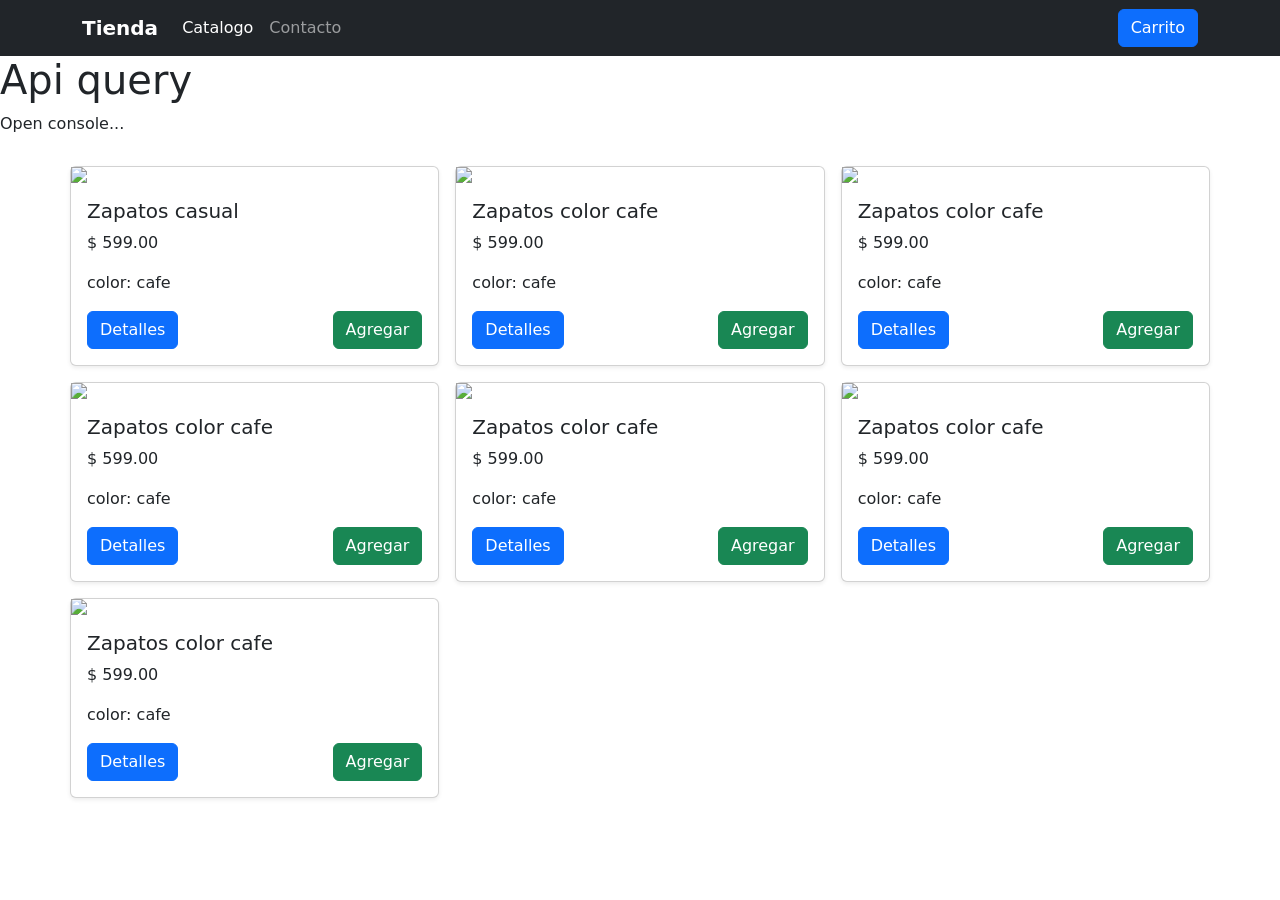
==== 8-proyecto/catalago-productos/index.html @ 1c6d97b6 "pasar los datos con JSON" ====
<html lang="es">

<head>
    <meta charset="UTF-8">
    <meta http-equiv="X-UA-Compatible" content="IE=edge">
    <meta name="viewport" content="width=device-width, initial-scale=1.0">
    <title>Catalogo de Productos</title>

    <!-- Bootstrap CSS -->
    <link href="https://cdn.jsdelivr.net/npm/bootstrap@5.1.3/dist/css/bootstrap.min.css" rel="stylesheet" integrity="sha384-1BmE4kWBq78iYhFldvKuhfTAU6auU8tT94WrHftjDbrCEXSU1oBoqyl2QvZ6jIW3" crossorigin="anonymous">
    <link href="./assets/css/style.css" rel="stylesheet">
</head>

<body>
    
    <!--Barra de navegación-->
    <header>
        <div class="navbar navbar-expand-lg navbar-dark bg-dark">
            <div class="container">
                <a href="#" class="navbar-brand">
                    <strong>Tienda </strong>
                </a>
                <button class="navbar-toggler" type="button" data-bs-toggle="collapse" data-bs-target="#navbarHeader" aria-controls="navbarHeader" aria-expanded="false" aria-label="Toggle navigation">
                    <span class="navbar-toggler-icon"></span>
                </button>

                <div class="collapse navbar-collapse" id="navbarHeader">
                    <ul class="navbar-nav me-auto mb-2 mb-lg-0">
                        <li class="nav-item">
                            <a href="#" class="nav-link active">Catalogo</a>
                        </li>
                        <li class="nav-item">
                            <a href="#" class="nav-link">Contacto</a>
                        </li>
                    </ul>
                    <a href="carrito.html" class="btn btn-primary">Carrito</a>
                </div>
            </div>
        </div>
    </header>
    <h1>Api query</h1>
    <span>Open console...</span>
    

    <!--Contenido-->
    <main>
        <div class="container">
            <div class="row row-cols-1 row-cols-sm-2 row-cols-md-3 g-3">
                <div class="col">
                    <div class="card shadow-sm">
                        <img src="https://i.ibb.co/XCNWQHD/principal.jpg">
                        <div class="card-body">
                            <h5 class="card-title">Zapatos casual</h5>
                            <p class="card-text">$ 599.00</p>
                            <p class="card-text">color: cafe</p>
                            <div class="d-flex justify-content-between align-items-center">
                                <div class="btn-group">
                                    <a href="#" class="btn btn-primary">Detalles</a>
                                </div>
                                <a href="#" class="btn btn-success">Agregar</a>
                            </div>
                        </div>
                    </div>
                </div>

                <div class="col">
                    <div class="card shadow-sm">
                        <img src="https://i.ibb.co/XCNWQHD/principal.jpg">
                        <div class="card-body">
                            <h5 class="card-title">Zapatos color cafe</h5>
                            <p class="card-text">$ 599.00</p>
                            <p class="card-text">color: cafe</p>
                            <div class="d-flex justify-content-between align-items-center">
                                <div class="btn-group">
                                    <a href="#" class="btn btn-primary">Detalles</a>
                                </div>
                                <a href="#" class="btn btn-success">Agregar</a>
                            </div>
                        </div>
                    </div>
                </div>

                <div class="col">
                    <div class="card shadow-sm">
                        <img src="https://i.ibb.co/XCNWQHD/principal.jpg">
                        <div class="card-body">
                            <h5 class="card-title">Zapatos color cafe</h5>
                            <p class="card-text">$ 599.00</p>
                            <p class="card-text">color: cafe</p>
                            <div class="d-flex justify-content-between align-items-center">
                                <div class="btn-group">
                                    <a href="#" class="btn btn-primary">Detalles</a>
                                </div>
                                <a href="#" class="btn btn-success">Agregar</a>
                            </div>
                        </div>
                    </div>
                </div>

                <div class="col">
                    <div class="card shadow-sm">
                        <img src="https://i.ibb.co/XCNWQHD/principal.jpg">
                        <div class="card-body">
                            <h5 class="card-title">Zapatos color cafe</h5>
                            <p class="card-text">$ 599.00</p>
                            <p class="card-text">color: cafe</p>
                            <div class="d-flex justify-content-between align-items-center">
                                <div class="btn-group">
                                    <a href="#" class="btn btn-primary">Detalles</a>
                                </div>
                                <a href="#" class="btn btn-success">Agregar</a>
                            </div>
                        </div>
                    </div>
                </div>

                <div class="col">
                    <div class="card shadow-sm">
                        <img src="https://i.ibb.co/XCNWQHD/principal.jpg">
                        <div class="card-body">
                            <h5 class="card-title">Zapatos color cafe</h5>
                            <p class="card-text">$ 599.00</p>
                            <p class="card-text">color: cafe</p>
                            <div class="d-flex justify-content-between align-items-center">
                                <div class="btn-group">
                                    <a href="#" class="btn btn-primary">Detalles</a>
                                </div>
                                <a href="#" class="btn btn-success">Agregar</a>
                            </div>
                        </div>
                    </div>
                </div>

                <div class="col">
                    <div class="card shadow-sm">
                        <img src="https://i.ibb.co/XCNWQHD/principal.jpg">
                        <div class="card-body">
                            <h5 class="card-title">Zapatos color cafe</h5>
                            <p class="card-text">$ 599.00</p>
                            <p class="card-text">color: cafe</p>
                            <div class="d-flex justify-content-between align-items-center">
                                <div class="btn-group">
                                    <a href="#" class="btn btn-primary">Detalles</a>
                                </div>
                                <a href="#" class="btn btn-success">Agregar</a>
                            </div>
                        </div>
                    </div>
                </div>

                <div class="col">
                    <div class="card shadow-sm">
                        <img src="https://i.ibb.co/XCNWQHD/principal.jpg">
                        <div class="card-body">
                            <h5 class="card-title">Zapatos color cafe</h5>
                            <p class="card-text">$ 599.00</p>
                            <p class="card-text">color: cafe</p>
                            <div class="d-flex justify-content-between align-items-center">
                                <div class="btn-group">
                                    <a href="#" class="btn btn-primary">Detalles</a>
                                </div>
                                <a href="#" class="btn btn-success">Agregar</a>
                            </div>
                        </div>
                    </div>
                </div>
            </div>
        </div>
        
    </main>

    <!-- Option 1: Bootstrap Bundle with Popper -->
    <script src="https://cdn.jsdelivr.net/npm/bootstrap@5.1.3/dist/js/bootstrap.bundle.min.js" integrity="sha384-ka7Sk0Gln4gmtz2MlQnikT1wXgYsOg+OMhuP+IlRH9sENBO0LRn5q+8nbTov4+1p" crossorigin="anonymous"></script>

    
</body>

</html>
---- 8-proyecto/catalago-productos/assets/css/style.css ----
main > .container{
padding: 30px 0;
}
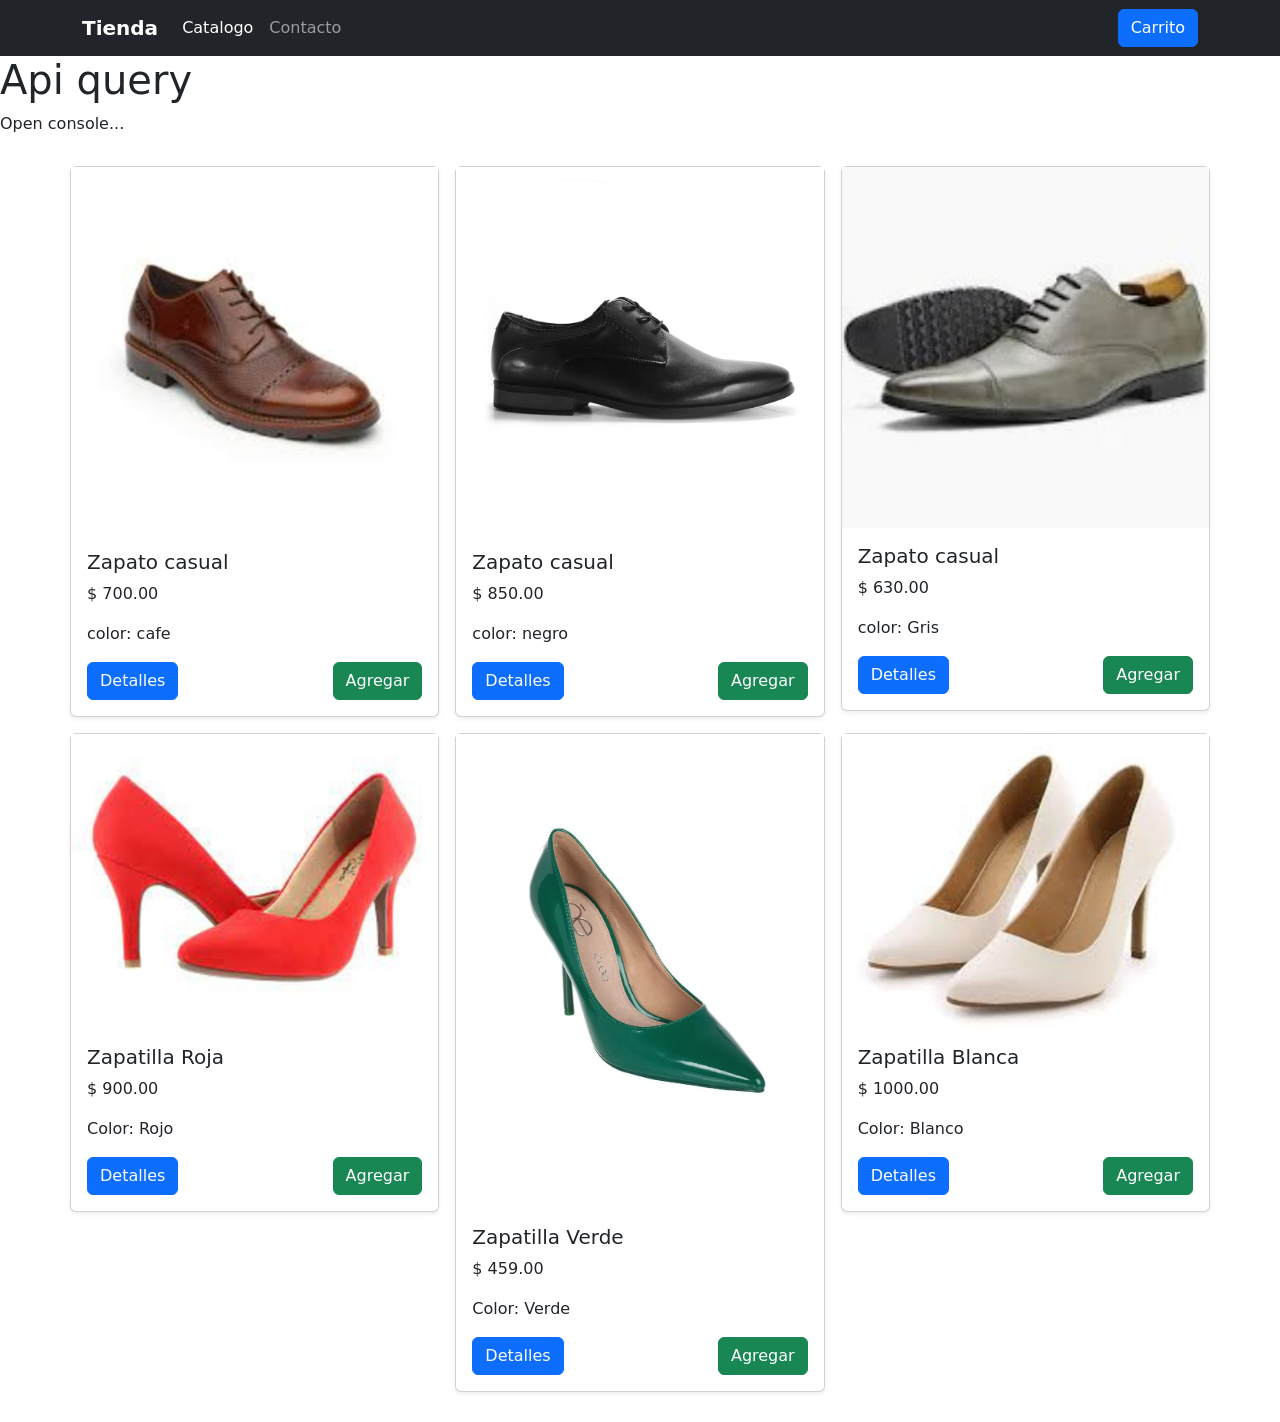
==== commit fc031d67: "filtro de elementos" ====
--- a/8-proyecto/catalago-productos/index.html
+++ b/8-proyecto/catalago-productos/index.html
@@ -48,10 +48,10 @@
             <div class="row row-cols-1 row-cols-sm-2 row-cols-md-3 g-3">
                 <div class="col">
                     <div class="card shadow-sm">
-                        <img src="https://i.ibb.co/XCNWQHD/principal.jpg">
+                        <img src="./assets/imagenes/zapato-casual-cafe.jpg">
                         <div class="card-body">
-                            <h5 class="card-title">Zapatos casual</h5>
-                            <p class="card-text">$ 599.00</p>
+                            <h5 class="card-title">Zapato casual</h5>
+                            <p class="card-text">$ 700.00</p>
                             <p class="card-text">color: cafe</p>
                             <div class="d-flex justify-content-between align-items-center">
                                 <div class="btn-group">
@@ -65,11 +65,11 @@
 
                 <div class="col">
                     <div class="card shadow-sm">
-                        <img src="https://i.ibb.co/XCNWQHD/principal.jpg">
+                        <img src="./assets/imagenes/zapato-casual-negro (1).jpg">
                         <div class="card-body">
-                            <h5 class="card-title">Zapatos color cafe</h5>
-                            <p class="card-text">$ 599.00</p>
-                            <p class="card-text">color: cafe</p>
+                            <h5 class="card-title">Zapato casual</h5>
+                            <p class="card-text">$ 850.00</p>
+                            <p class="card-text">color: negro</p>
                             <div class="d-flex justify-content-between align-items-center">
                                 <div class="btn-group">
                                     <a href="#" class="btn btn-primary">Detalles</a>
@@ -82,11 +82,11 @@
 
                 <div class="col">
                     <div class="card shadow-sm">
-                        <img src="https://i.ibb.co/XCNWQHD/principal.jpg">
+                        <img src="./assets/imagenes/zapato-casual-gris.jfif">
                         <div class="card-body">
-                            <h5 class="card-title">Zapatos color cafe</h5>
-                            <p class="card-text">$ 599.00</p>
-                            <p class="card-text">color: cafe</p>
+                            <h5 class="card-title">Zapato casual</h5>
+                            <p class="card-text">$ 630.00</p>
+                            <p class="card-text">color: Gris</p>
                             <div class="d-flex justify-content-between align-items-center">
                                 <div class="btn-group">
                                     <a href="#" class="btn btn-primary">Detalles</a>
@@ -99,11 +99,11 @@
 
                 <div class="col">
                     <div class="card shadow-sm">
-                        <img src="https://i.ibb.co/XCNWQHD/principal.jpg">
+                        <img src="./assets/imagenes/zapatilla-roja.jpg">
                         <div class="card-body">
-                            <h5 class="card-title">Zapatos color cafe</h5>
-                            <p class="card-text">$ 599.00</p>
-                            <p class="card-text">color: cafe</p>
+                            <h5 class="card-title">Zapatilla Roja</h5>
+                            <p class="card-text">$ 900.00</p>
+                            <p class="card-text">Color: Rojo</p>
                             <div class="d-flex justify-content-between align-items-center">
                                 <div class="btn-group">
                                     <a href="#" class="btn btn-primary">Detalles</a>
@@ -116,11 +116,11 @@
 
                 <div class="col">
                     <div class="card shadow-sm">
-                        <img src="https://i.ibb.co/XCNWQHD/principal.jpg">
+                        <img src="./assets/imagenes/zapatilla-verdef.avif">
                         <div class="card-body">
-                            <h5 class="card-title">Zapatos color cafe</h5>
-                            <p class="card-text">$ 599.00</p>
-                            <p class="card-text">color: cafe</p>
+                            <h5 class="card-title">Zapatilla Verde</h5>
+                            <p class="card-text">$ 459.00</p>
+                            <p class="card-text">Color: Verde</p>
                             <div class="d-flex justify-content-between align-items-center">
                                 <div class="btn-group">
                                     <a href="#" class="btn btn-primary">Detalles</a>
@@ -133,11 +133,11 @@
 
                 <div class="col">
                     <div class="card shadow-sm">
-                        <img src="https://i.ibb.co/XCNWQHD/principal.jpg">
+                        <img src="./assets/imagenes/zapatilla-blanca.jpg">
                         <div class="card-body">
-                            <h5 class="card-title">Zapatos color cafe</h5>
-                            <p class="card-text">$ 599.00</p>
-                            <p class="card-text">color: cafe</p>
+                            <h5 class="card-title">Zapatilla Blanca</h5>
+                            <p class="card-text">$ 1000.00</p>
+                            <p class="card-text">Color: Blanco</p>
                             <div class="d-flex justify-content-between align-items-center">
                                 <div class="btn-group">
                                     <a href="#" class="btn btn-primary">Detalles</a>
@@ -148,30 +148,12 @@
                     </div>
                 </div>
 
-                <div class="col">
-                    <div class="card shadow-sm">
-                        <img src="https://i.ibb.co/XCNWQHD/principal.jpg">
-                        <div class="card-body">
-                            <h5 class="card-title">Zapatos color cafe</h5>
-                            <p class="card-text">$ 599.00</p>
-                            <p class="card-text">color: cafe</p>
-                            <div class="d-flex justify-content-between align-items-center">
-                                <div class="btn-group">
-                                    <a href="#" class="btn btn-primary">Detalles</a>
-                                </div>
-                                <a href="#" class="btn btn-success">Agregar</a>
-                            </div>
-                        </div>
-                    </div>
-                </div>
-            </div>
-        </div>
-        
+                
     </main>
 
     <!-- Option 1: Bootstrap Bundle with Popper -->
     <script src="https://cdn.jsdelivr.net/npm/bootstrap@5.1.3/dist/js/bootstrap.bundle.min.js" integrity="sha384-ka7Sk0Gln4gmtz2MlQnikT1wXgYsOg+OMhuP+IlRH9sENBO0LRn5q+8nbTov4+1p" crossorigin="anonymous"></script>
-
+    <script src="./js/index.js"></script>
     
 </body>
 
